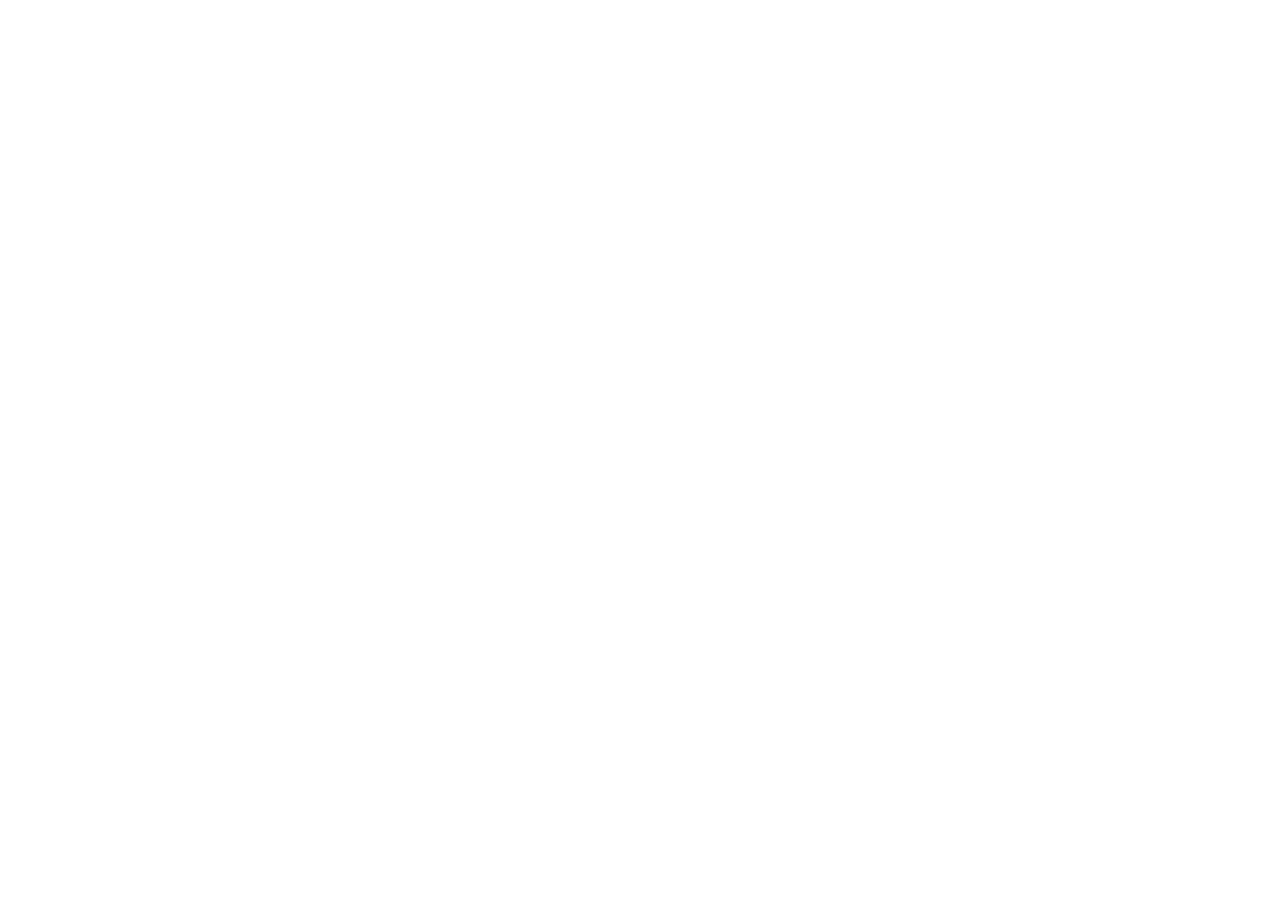
==== index.html @ ceaafbbf "Primeros pasos" ====
<!DOCTYPE html>
<html lang="en">
<head>
    <meta charset="UTF-8">
    <meta name="viewport" content="width=device-width, initial-scale=1.0">
    <title>FrontEnd Store</title>
    <link rel="stylesheet" href="css/normalize.css">
    <link href="https://fonts.googleapis.com/css2?family=Staatliches&display=swap" rel="stylesheet">
    <link rel="stylesheet" href="css/styles.css">
</head>
<body>
    
</body>
</html>
---- css/styles.css ----
:root {
    --primario: #9C27B0;
    --primario-oscuro: #89119D;
    --secundario: #FFCE00;
    --secundario-oscuro: rgb(233, 287, 2);
    --blanco: #fff;
    --negro: #000;

    --fuente-principal: "Staatliches", serif; 
}
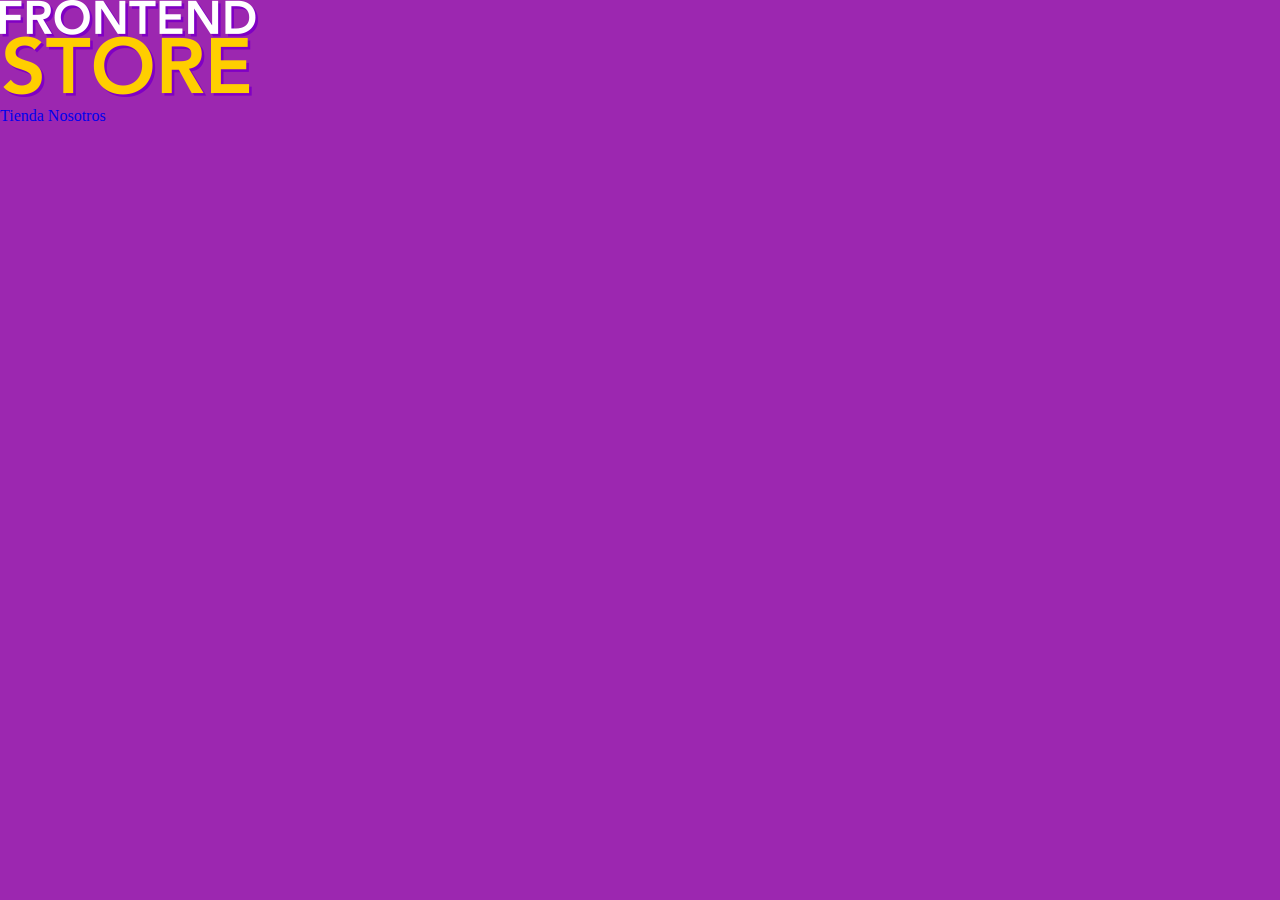
==== commit 6615a4ab: "configuracion basica" ====
--- a/index.html
+++ b/index.html
@@ -9,6 +9,14 @@
     <link rel="stylesheet" href="css/styles.css">
 </head>
 <body>
-    
+    <header>
+        <a href="index.html">
+            <img src="img/logo.png" alt="FrontEnd Store">
+        </a>
+    </header>
+    <nav>
+        <a href="index.html">Tienda</a>
+        <a href="#">Nosotros</a>
+    </nav>
 </body>
 </html>--- a/css/styles.css
+++ b/css/styles.css
@@ -8,5 +8,47 @@
 
     --fuente-principal: "Staatliches", serif; 
 }
+html{
+    box-sizing: border-box;
+    font-size: 62.5%;
+}
+  
+*,*::before,*::after{
+    box-sizing: inherit;
+}
 
-  +/*Globales*/
+body{
+    background-color: var(--primario);
+    font-size: 1.6rem;
+    line-height: 1.5;
+}
+p{
+    font-size: 1.8rem;
+    font-family: Arial, Helvetica, sans-serif;
+    color: var(--blanco);
+}
+a{
+    text-decoration: none;
+}
+img{
+    max-width: 100%;
+}
+.contenedor{
+    max-width: 120rem;
+    margin: 0 auto;
+}
+h1, h2, h3{
+    text-align: center;
+    color: var(--secundario);
+    font-family: var(--fuente-principal);
+}
+h1{
+    font-size: 4rem;
+}
+h2{
+    font-size: 3.2rem;
+}
+h3{
+    font-size: 2.4rem;
+}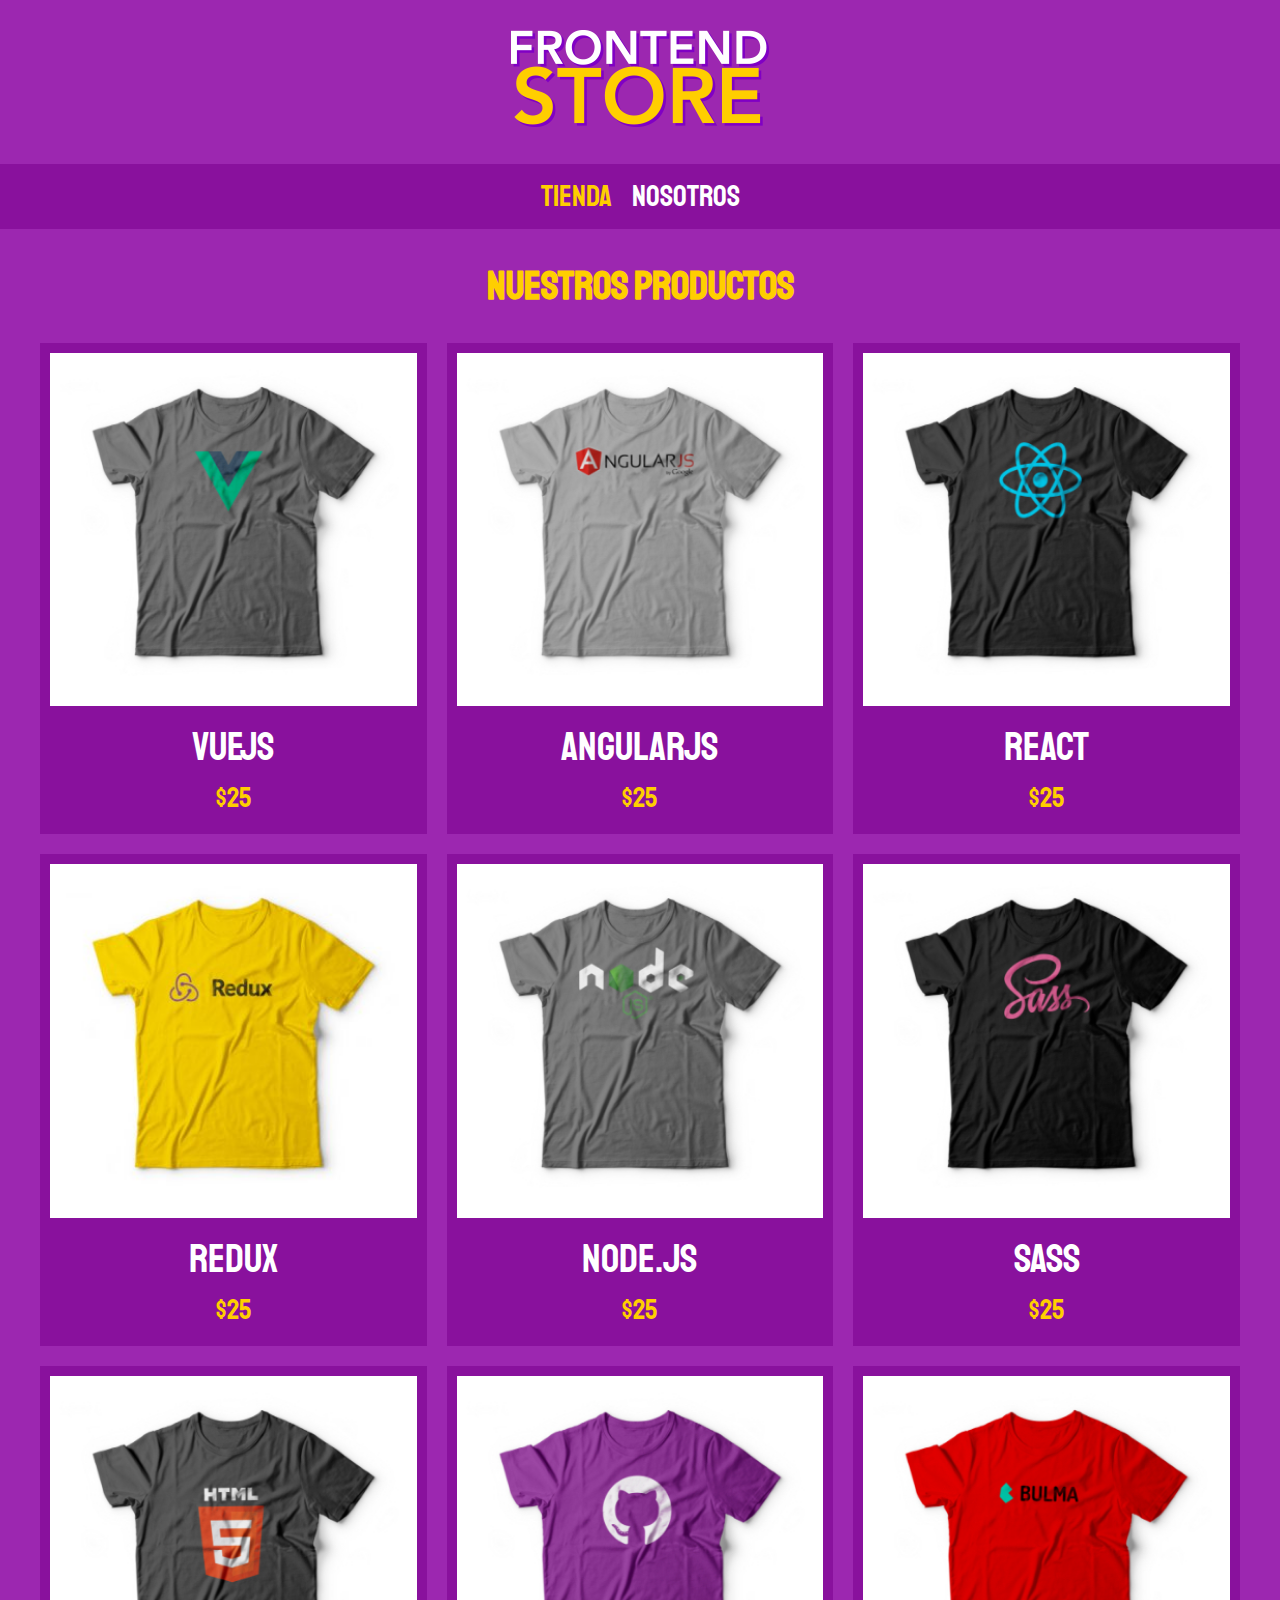
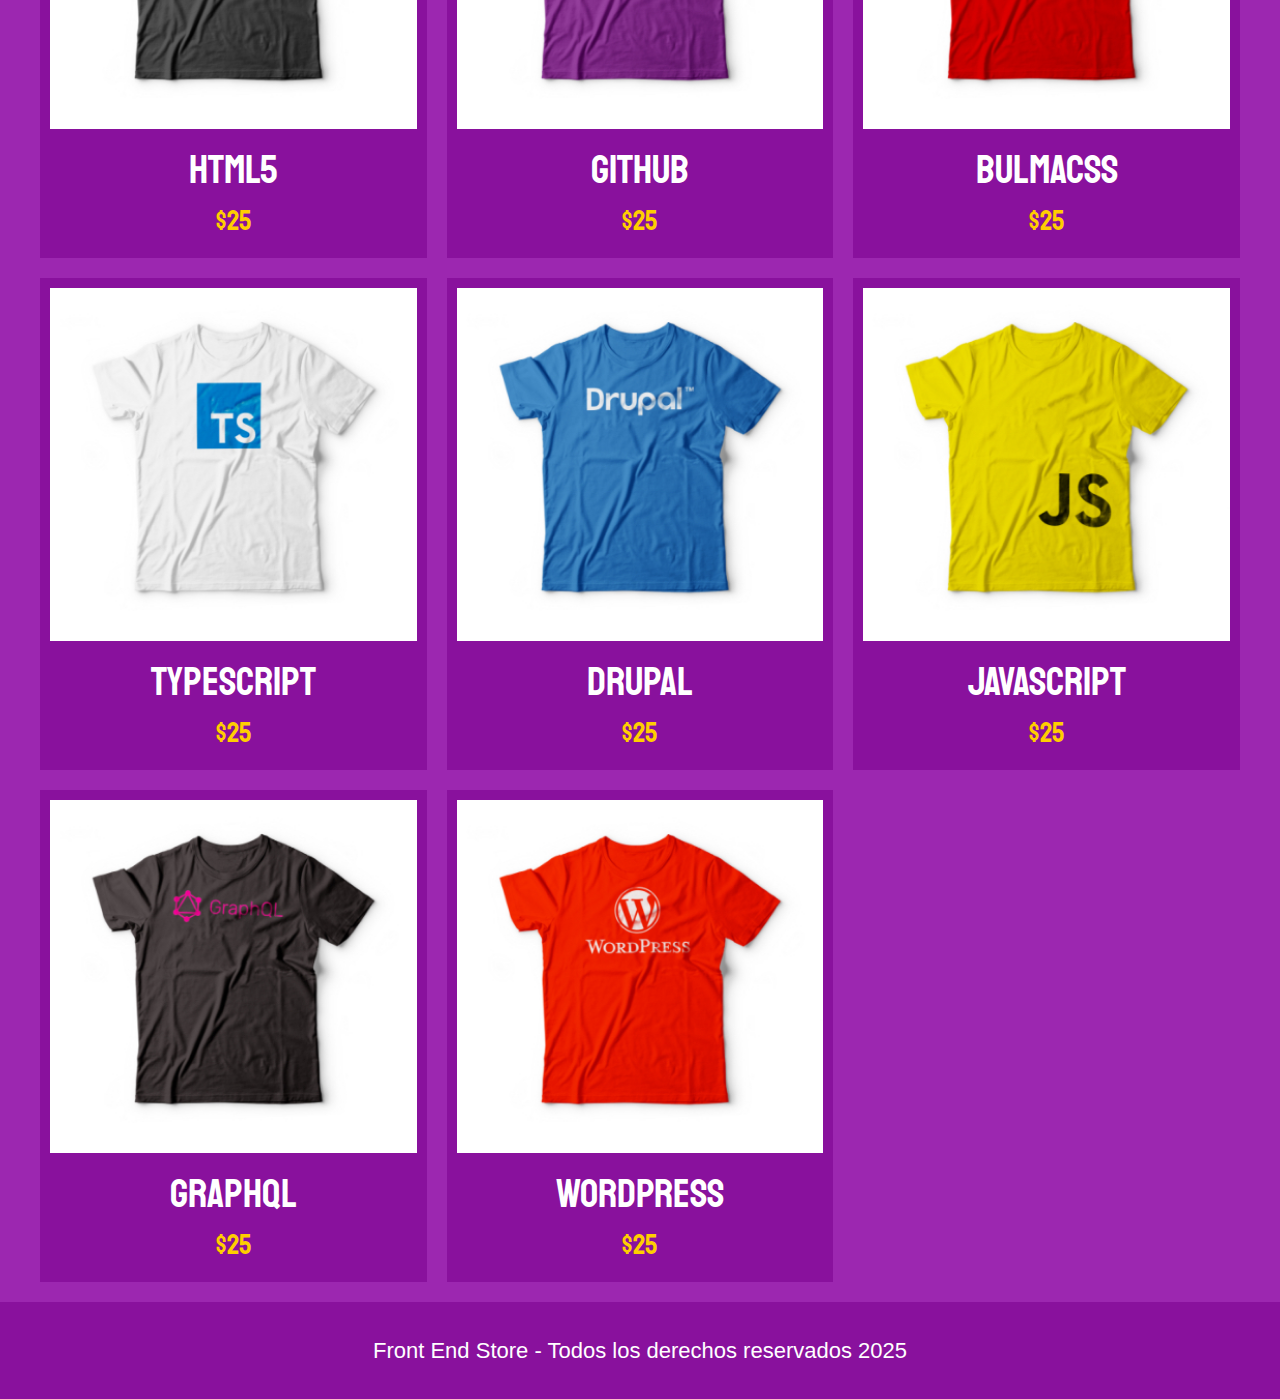
==== commit 0316f067: "Añadiendo productos" ====
--- a/index.html
+++ b/index.html
@@ -9,14 +9,149 @@
     <link rel="stylesheet" href="css/styles.css">
 </head>
 <body>
-    <header>
+    <header class="header">
         <a href="index.html">
-            <img src="img/logo.png" alt="FrontEnd Store">
+            <img class="header__logo" src="img/logo.png" alt="FrontEnd Store">
         </a>
     </header>
-    <nav>
-        <a href="index.html">Tienda</a>
-        <a href="#">Nosotros</a>
+    <nav  class="navegacion">
+        <a class="navegacion__enlace navegacion__enlace--activo" href="index.html">Tienda</a>
+        <a class="navegacion__enlace" href="nosotros.html">Nosotros</a>
     </nav>
+    <main class="contenedor">
+        <h1 class="contenedor__titulo">Nuestros Productos</h1>
+        <div class="grid">
+            <div class="producto">
+                <a href="producto.html">
+                    <img class="producto__imagen" src="img/1.jpg" alt="imagen camisa">
+                    <div class="producto__informacion">
+                        <p class="producto__nombre">VueJs</p>
+                        <p class="producto__precio">$25</p>
+                    </div>
+                </a>
+            </div> <!--.producto-->
+            <div class="producto">
+                <a href="producto.html">
+                    <img class="producto__imagen" src="img/2.jpg" alt="imagen camisa">
+                    <div class="producto__informacion">
+                        <p class="producto__nombre">AngularJs</p>
+                        <p class="producto__precio">$25</p>
+                    </div>
+                </a>
+            </div> <!--.producto-->
+            <div class="producto">
+                <a href="producto.html">
+                    <img class="producto__imagen" src="img/3.jpg" alt="imagen camisa">
+                    <div class="producto__informacion">
+                        <p class="producto__nombre">React</p>
+                        <p class="producto__precio">$25</p>
+                    </div>
+                </a>
+            </div> <!--.producto-->
+            <div class="producto">
+                <a href="producto.html">
+                    <img class="producto__imagen" src="img/4.jpg" alt="imagen camisa">
+                    <div class="producto__informacion">
+                        <p class="producto__nombre">Redux</p>
+                        <p class="producto__precio">$25</p>
+                    </div>
+                </a>
+            </div> <!--.producto-->
+            <div class="producto">
+                <a href="producto.html">
+                    <img class="producto__imagen" src="img/5.jpg" alt="imagen camisa">
+                    <div class="producto__informacion">
+                        <p class="producto__nombre">Node.js</p>
+                        <p class="producto__precio">$25</p>
+                    </div>
+                </a>
+            </div> <!--.producto-->
+            <div class="producto">
+                <a href="producto.html">
+                    <img class="producto__imagen" src="img/6.jpg" alt="imagen camisa">
+                    <div class="producto__informacion">
+                        <p class="producto__nombre">SASS</p>
+                        <p class="producto__precio">$25</p>
+                    </div>
+                </a>
+            </div> <!--.producto-->
+            <div class="producto">
+                <a href="producto.html">
+                    <img class="producto__imagen" src="img/7.jpg" alt="imagen camisa">
+                    <div class="producto__informacion">
+                        <p class="producto__nombre">HTML5</p>
+                        <p class="producto__precio">$25</p>
+                    </div>
+                </a>
+            </div> <!--.producto-->
+            <div class="producto">
+                <a href="producto.html">
+                    <img class="producto__imagen" src="img/8.jpg" alt="imagen camisa">
+                    <div class="producto__informacion">
+                        <p class="producto__nombre">GitHub</p>
+                        <p class="producto__precio">$25</p>
+                    </div>
+                </a>
+            </div> <!--.producto-->
+            <div class="producto">
+                <a href="producto.html">
+                    <img class="producto__imagen" src="img/9.jpg" alt="imagen camisa">
+                    <div class="producto__informacion">
+                        <p class="producto__nombre">BulmaCSS</p>
+                        <p class="producto__precio">$25</p>
+                    </div>
+                </a>
+            </div> <!--.producto-->
+            <div class="producto">
+                <a href="producto.html">
+                    <img class="producto__imagen" src="img/10.jpg" alt="imagen camisa">
+                    <div class="producto__informacion">
+                        <p class="producto__nombre">TypeScript</p>
+                        <p class="producto__precio">$25</p>
+                    </div>
+                </a>
+            </div> <!--.producto-->
+            <div class="producto">
+                <a href="producto.html">
+                    <img class="producto__imagen" src="img/11.jpg" alt="imagen camisa">
+                    <div class="producto__informacion">
+                        <p class="producto__nombre">Drupal</p>
+                        <p class="producto__precio">$25</p>
+                    </div>
+                </a>
+            </div> <!--.producto-->
+            <div class="producto">
+                <a href="producto.html">
+                    <img class="producto__imagen" src="img/12.jpg" alt="imagen camisa">
+                    <div class="producto__informacion">
+                        <p class="producto__nombre">JavaScript</p>
+                        <p class="producto__precio">$25</p>
+                    </div>
+                </a>
+            </div> <!--.producto-->
+            <div class="producto">
+                <a href="producto.html">
+                    <img class="producto__imagen" src="img/13.jpg" alt="imagen camisa">
+                    <div class="producto__informacion">
+                        <p class="producto__nombre">GraphQL</p>
+                        <p class="producto__precio">$25</p>
+                    </div>
+                </a>
+            </div> <!--.producto-->
+            <div class="producto">
+                <a href="producto.html">
+                    <img class="producto__imagen" src="img/14.jpg" alt="imagen camisa">
+                    <div class="producto__informacion">
+                        <p class="producto__nombre">WordPress</p>
+                        <p class="producto__precio">$25</p>
+                    </div>
+                </a>
+            </div> <!--.producto-->
+        </div>
+
+    </main>
+    <footer class="footer">
+        <p class="footer__text">Front End Store - Todos los derechos reservados 2025</p>
+    </footer>
 </body>
 </html>--- a/css/styles.css
+++ b/css/styles.css
@@ -51,4 +51,75 @@
 }
 h3{
     font-size: 2.4rem;
+}
+/*header*/
+.header{
+    display: flex;
+    justify-content: center;
+}
+.header__logo{
+    margin: 3rem 0;
+}
+/*footer*/
+.footer{
+background-color: var(--primario-oscuro);
+padding: 1rem 0;
+margin-top: 2rem;
+}
+.footer__text{
+text-align: center;
+font-size: 2.2rem;
+}
+/*navegacion*/
+.navegacion{
+background-color: var(--primario-oscuro);
+padding: 1rem;
+display: flex;
+justify-content: center;
+gap: 2rem; /*separacion nueva entre elementos*/
+}
+.navegacion__enlace{
+font-family: var(--fuente-principal);
+color: var(--blanco);
+font-size: 3rem;
+}
+.navegacion__enlace--activo,
+.navegacion__enlace:hover{
+    color: var(--secundario);
+}
+/*grid*/
+.grid{
+    display: grid;
+    grid-template-columns: repeat(2, 1fr);
+    gap: 2rem;
+}
+@media (min-width: 768px){
+    .grid{
+        grid-template-columns: repeat(3, 1fr);
+    }
+}
+/*Productos*/
+.producto{
+background-color: var(--primario-oscuro);
+padding: 1rem;
+
+}
+.producto__imagen{
+    width: 100%;
+    position: relative;
+}
+
+.producto__nombre{
+    font-size: 4rem;
+}
+.producto__precio{
+    font-size: 2.8rem;
+    color: var(--secundario);
+}
+.producto__nombre,
+.producto__precio{
+    font-family: var(--fuente-principal);
+    margin: 1rem 0;
+    text-align: center;
+    line-height: 1.2;
 }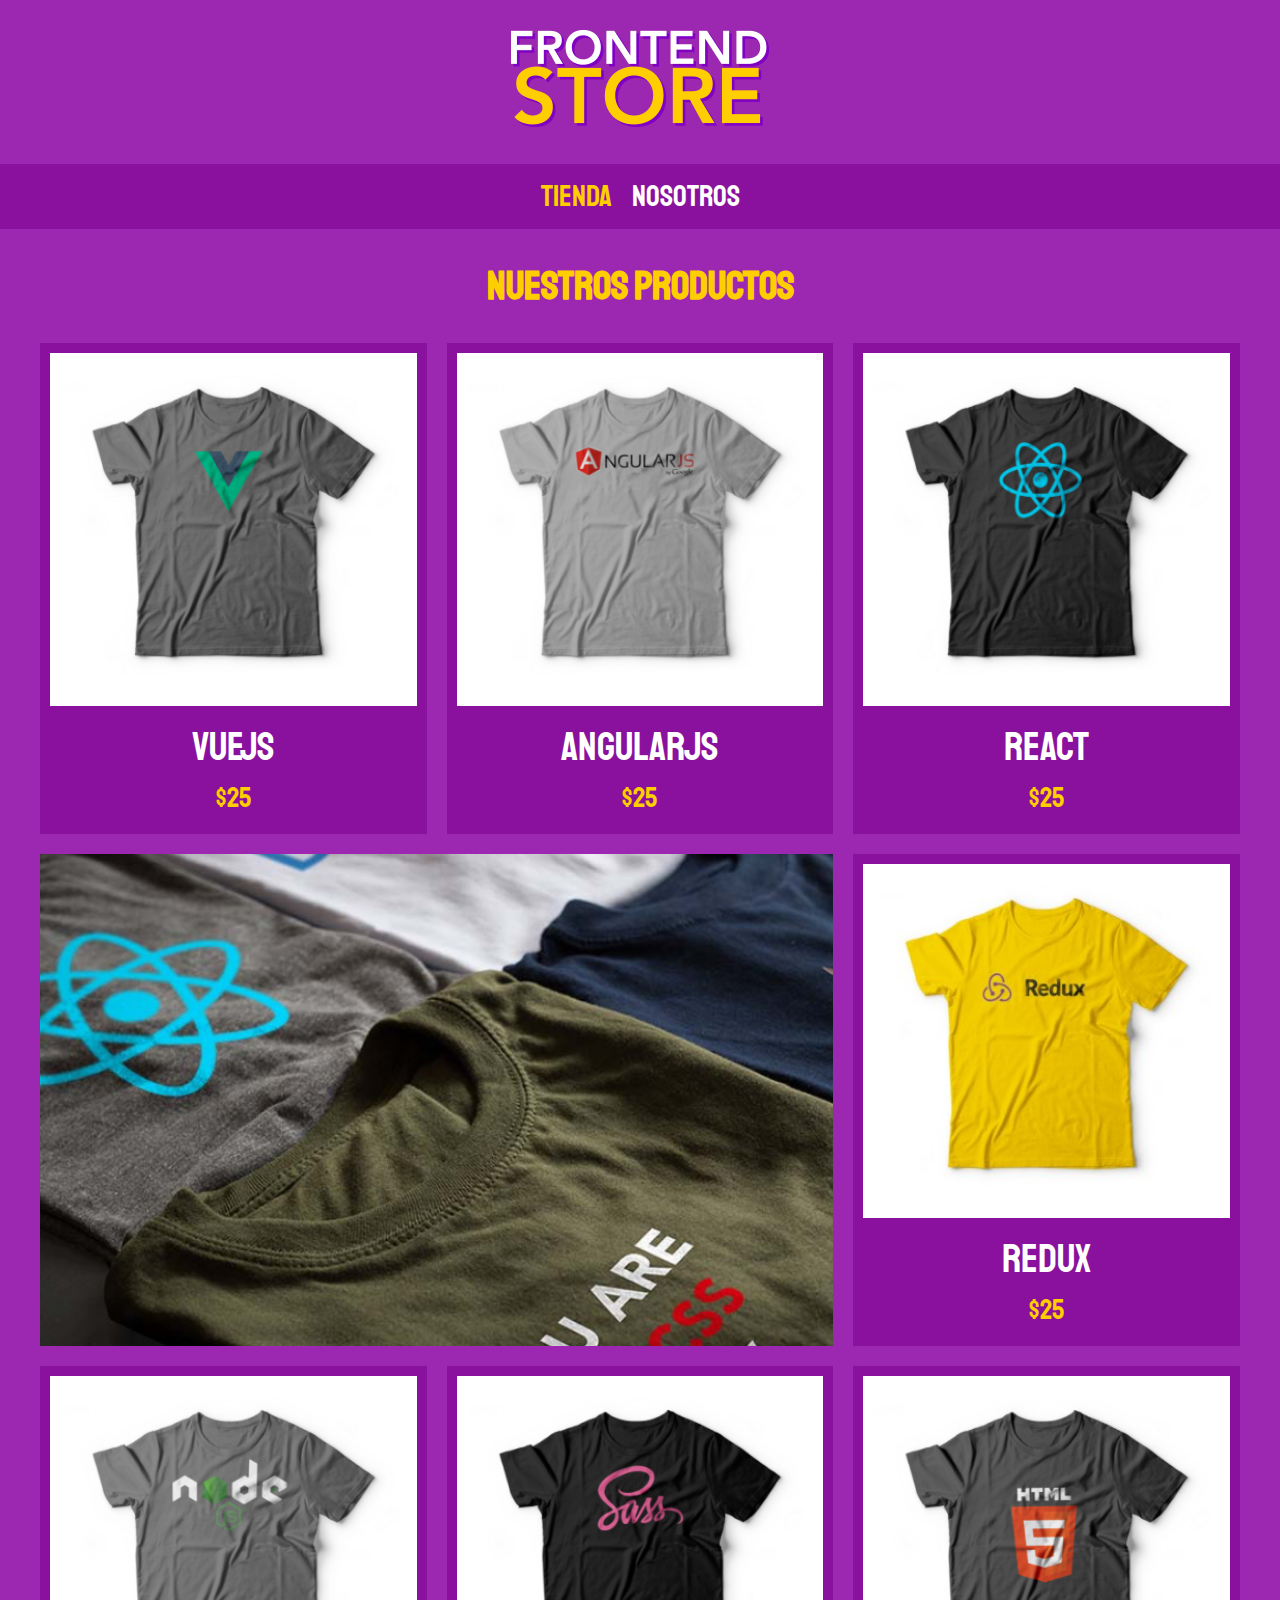
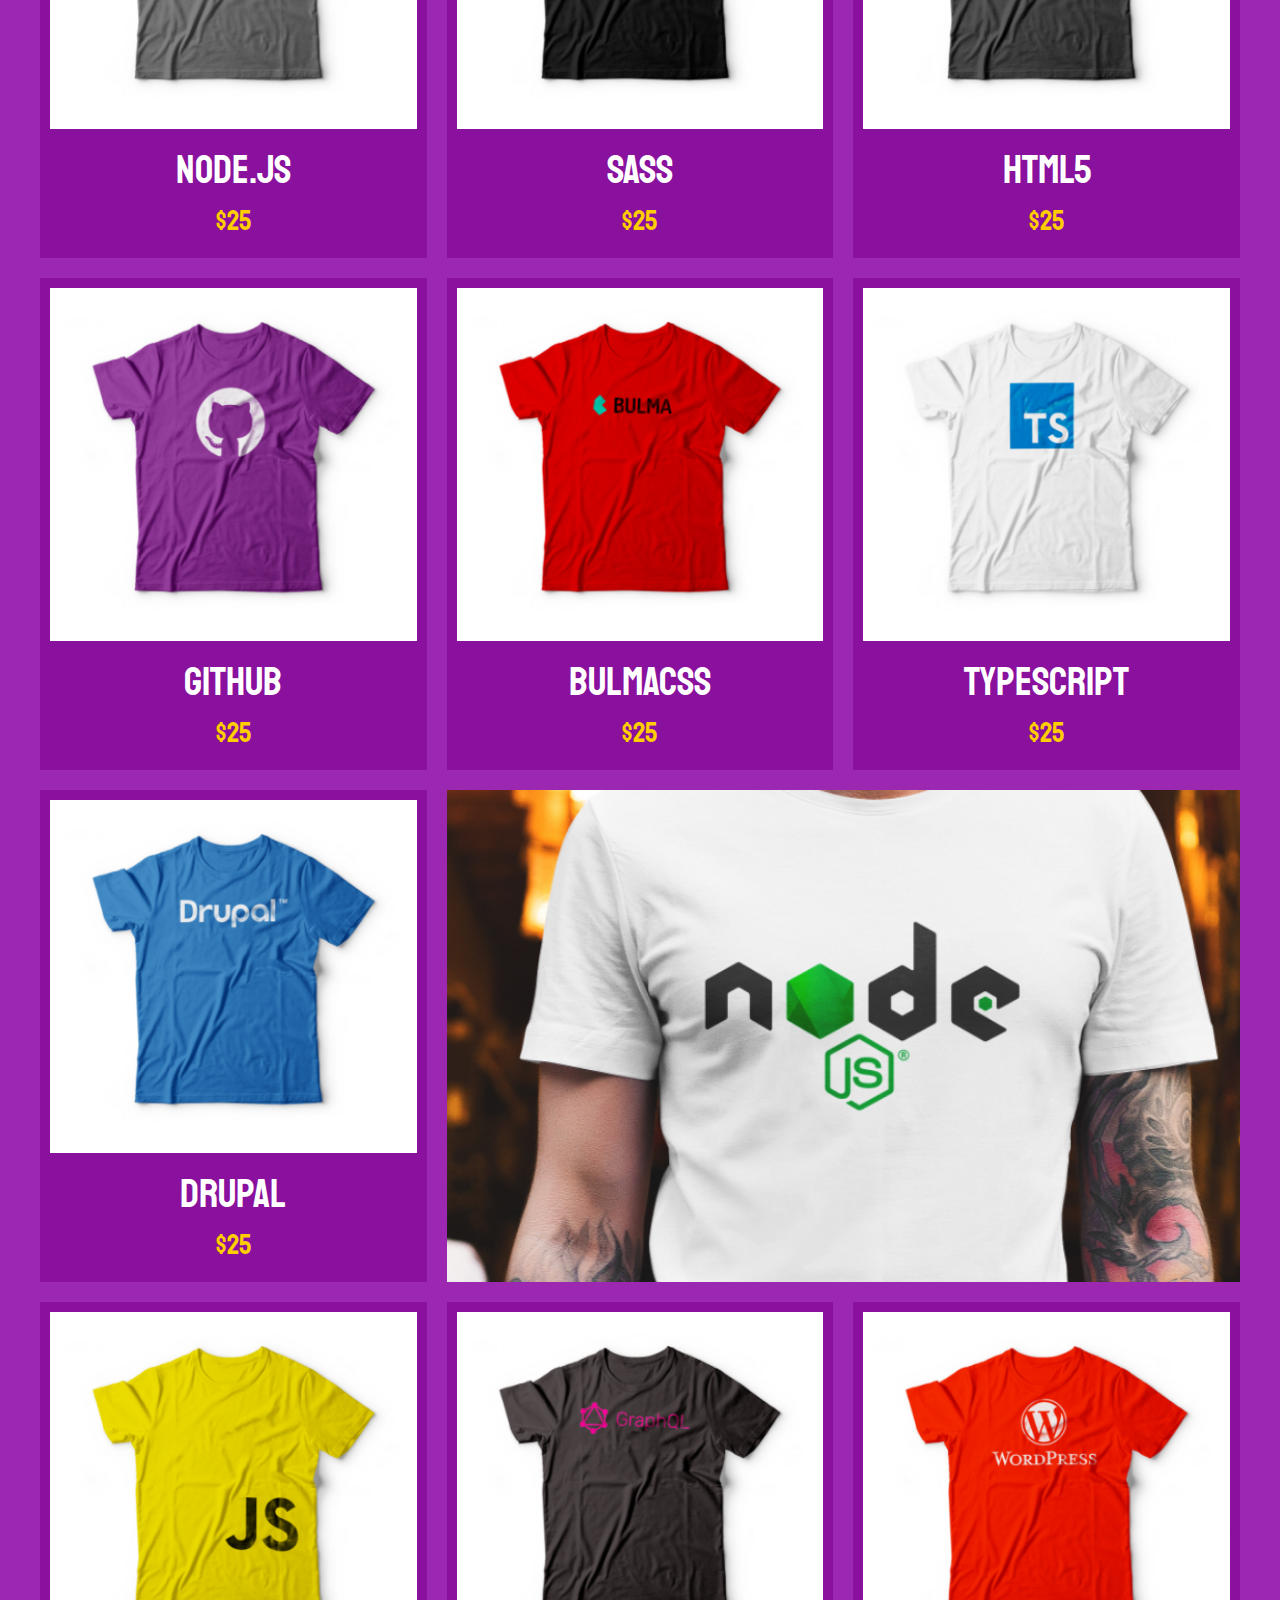
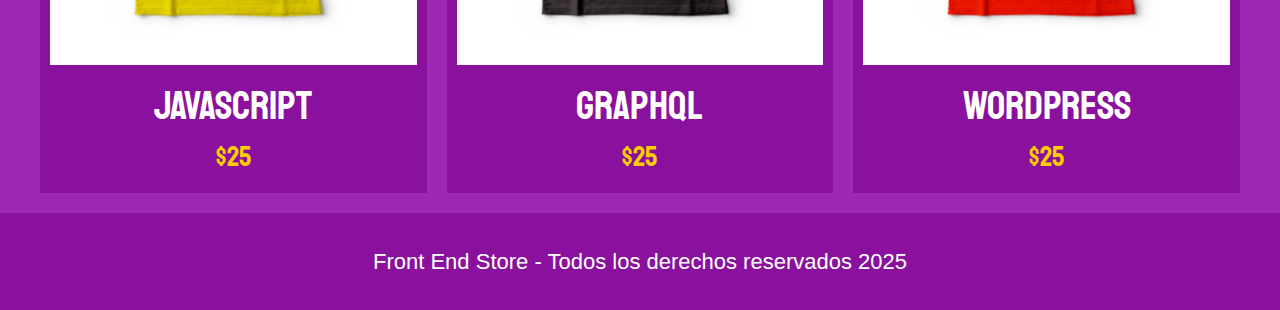
==== commit ee611e01: "seccion nosotros" ====
--- a/index.html
+++ b/index.html
@@ -147,6 +147,8 @@
                     </div>
                 </a>
             </div> <!--.producto-->
+            <div class="grafico grafico--camisas"></div>
+            <div class="grafico grafico--node"></div>
         </div>
 
     </main>
--- a/css/styles.css
+++ b/css/styles.css
@@ -6,120 +6,214 @@
     --blanco: #fff;
     --negro: #000;
 
-    --fuente-principal: "Staatliches", serif; 
-}
-html{
+    --fuente-principal: "Staatliches", serif;
+}
+
+html {
     box-sizing: border-box;
     font-size: 62.5%;
 }
-  
-*,*::before,*::after{
+
+*,
+*::before,
+*::after {
     box-sizing: inherit;
 }
 
 /*Globales*/
-body{
+body {
     background-color: var(--primario);
     font-size: 1.6rem;
     line-height: 1.5;
 }
-p{
+
+p {
     font-size: 1.8rem;
     font-family: Arial, Helvetica, sans-serif;
     color: var(--blanco);
 }
-a{
+
+a {
     text-decoration: none;
 }
-img{
+
+img {
     max-width: 100%;
 }
-.contenedor{
+
+.contenedor {
     max-width: 120rem;
     margin: 0 auto;
 }
-h1, h2, h3{
+
+h1,
+h2,
+h3 {
     text-align: center;
     color: var(--secundario);
     font-family: var(--fuente-principal);
 }
-h1{
+
+h1 {
     font-size: 4rem;
 }
-h2{
+
+h2 {
     font-size: 3.2rem;
 }
-h3{
+
+h3 {
     font-size: 2.4rem;
 }
+
 /*header*/
-.header{
+.header {
     display: flex;
     justify-content: center;
 }
-.header__logo{
+
+.header__logo {
     margin: 3rem 0;
 }
+
 /*footer*/
-.footer{
-background-color: var(--primario-oscuro);
-padding: 1rem 0;
-margin-top: 2rem;
-}
-.footer__text{
-text-align: center;
-font-size: 2.2rem;
-}
+.footer {
+    background-color: var(--primario-oscuro);
+    padding: 1rem 0;
+    margin-top: 2rem;
+}
+
+.footer__text {
+    text-align: center;
+    font-size: 2.2rem;
+}
+
 /*navegacion*/
-.navegacion{
-background-color: var(--primario-oscuro);
-padding: 1rem;
-display: flex;
-justify-content: center;
-gap: 2rem; /*separacion nueva entre elementos*/
-}
-.navegacion__enlace{
-font-family: var(--fuente-principal);
-color: var(--blanco);
-font-size: 3rem;
-}
+.navegacion {
+    background-color: var(--primario-oscuro);
+    padding: 1rem;
+    display: flex;
+    justify-content: center;
+    gap: 2rem;
+    /*separacion nueva entre elementos*/
+}
+
+.navegacion__enlace {
+    font-family: var(--fuente-principal);
+    color: var(--blanco);
+    font-size: 3rem;
+}
+
 .navegacion__enlace--activo,
-.navegacion__enlace:hover{
+.navegacion__enlace:hover {
     color: var(--secundario);
 }
+
 /*grid*/
-.grid{
+.grid {
     display: grid;
     grid-template-columns: repeat(2, 1fr);
     gap: 2rem;
 }
-@media (min-width: 768px){
-    .grid{
+
+@media (min-width: 768px) {
+    .grid {
         grid-template-columns: repeat(3, 1fr);
     }
 }
+
 /*Productos*/
-.producto{
-background-color: var(--primario-oscuro);
-padding: 1rem;
-
-}
-.producto__imagen{
+.producto {
+    background-color: var(--primario-oscuro);
+    padding: 1rem;
+
+}
+
+.producto__imagen {
     width: 100%;
     position: relative;
 }
 
-.producto__nombre{
+.producto__nombre {
     font-size: 4rem;
 }
-.producto__precio{
+
+.producto__precio {
     font-size: 2.8rem;
     color: var(--secundario);
 }
+
 .producto__nombre,
-.producto__precio{
+.producto__precio {
     font-family: var(--fuente-principal);
     margin: 1rem 0;
     text-align: center;
     line-height: 1.2;
+}
+
+/*Graficos*/
+.grafico {
+    min-height: 30rem;
+    background-repeat: no-repeat;
+    background-size: cover;
+    grid-column: 1/3;
+}
+
+.grafico--camisas {
+    grid-row: 2/3;
+    background-image: url("../img/grafico1.jpg");
+}
+
+.grafico--node {
+    grid-row: 8/9;
+    background-image: url("../img/grafico2.jpg");
+}
+
+@media (min-width: 768px) {
+
+    .grafico--node {
+        grid-row: 5/6;
+        grid-column: 2/4;
+    }
+}
+/*Nosotros*/
+.nosotros {
+    display: grid;
+    grid-template-rows: repeat(2, auto);
+    
+}
+
+.nosotros__imagen {
+    grid-row: 1/2;
+}
+@media (min-width: 768px) {
+    .nosotros {
+        grid-template-columns: repeat(2, 1fr);
+        column-gap: 2rem;
+    }
+    .nosotros__imagen {
+        grid-column: 2/3;
+        width: 100%;
+    }
+}
+/*Bloques*/
+.bloques{
+    display: grid;
+    grid-template-columns: repeat(2, 1fr);
+    gap: 2rem;
+}
+@media (min-width: 768px) {
+    .bloques {
+        grid-template-columns: repeat(4, 1fr);
+    }
+}
+.bloque {
+    padding: 2rem;
+    text-align: center;
+}
+.bloque__titulo{
+    margin: 0;
+}
+.bloque__imagen{
+    width: 100%;
 }